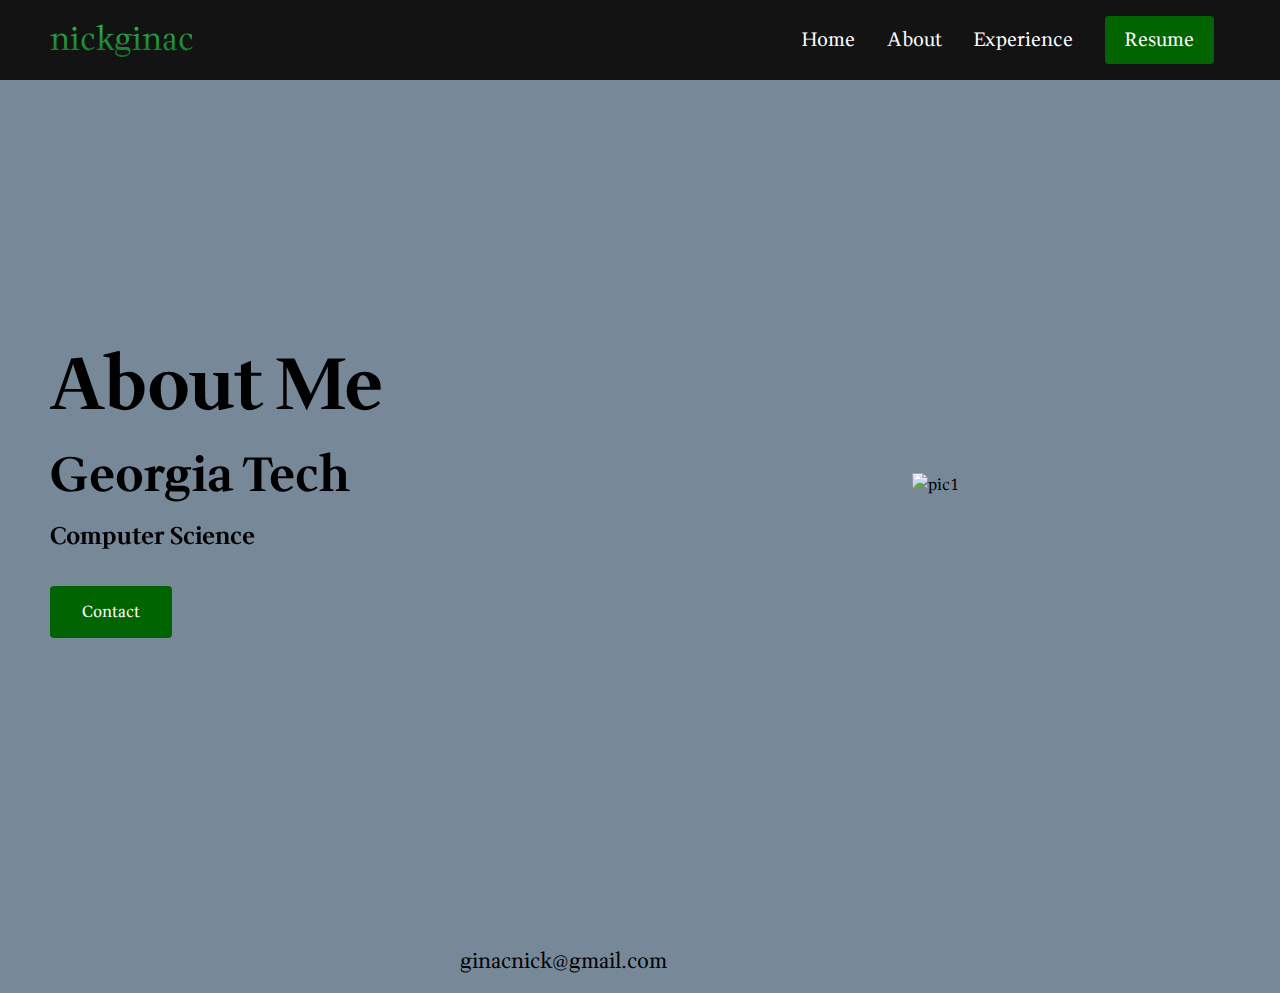
==== about.html @ 01408dff "created about and experience page" ====
<!DOCTYPE html>
<html lang="en">
<head>
    <meta charset="UTF-8">
    <meta name="viewport" content="width=device-width, initial-scale=1.0">
    <title>nickginacsite</title>
    <link rel="stylesheet" href="styles.css">
    <link
      rel="stylesheet"
      href="https://use.fontawesome.com/releases/v5.14.0/css/all.css"
      integrity="sha384-HzLeBuhoNPvSl5KYnjx0BT+WB0QEEqLprO+NBkkk5gbc67FTaL7XIGa2w1L0Xbgc"
      crossorigin="anonymous"
    />
    <link rel="preconnect" href="https://fonts.googleapis.com">
<link rel="preconnect" href="https://fonts.gstatic.com" crossorigin>
<link href="https://fonts.googleapis.com/css2?family=Arsenal+SC:ital,wght@0,400;0,700;1,400;1,700&family=Wittgenstein:ital,wght@0,400..900;1,400..900&display=swap" rel="stylesheet">
</head>
    <body>
        <nav class="navbar">
            <div class="navbar__container">
               <a href="/" id="navbar__logo">nickginac</a>
                <div class="navbar__toggle" id="mobile-menu">
                    <span class="bar"></span>
                    <span class="bar"></span>
                    <span class="bar"></span>
                </div>
                <ul class="navbar__menu">
                    <li class="navbar__item">
                        <a href="/index.html" class="navbar__links">Home</a>
                    </li>
                    <li class="navbar__item">
                        <a href="/about.html" class="navbar__links">About</a>
                    </li>
                    <li class="navbar__item">
                        <a href="/experience.html" class="navbar__links">Experience</a>
                    </li>
                    <li class="navbar__btn">
                        <a href="/" class="button">Resume</a>
                    </li>
                </ul>
            </div>
        </nav>

        <div class="main">
            <div class="main__container">
                <div class="main__content">
                    <h1>About Me</h1>
                    <h2>Georgia Tech</h2>
                    <h3>Computer Science</h3>
                    <button class="main__btn"><a href="/">Contact</a></button>
                </div>
                <div class="main__img--container">
                    <img src="images/pic2.png" alt="pic1" id="main__img">
                </div>
            </div>
        </div>

        <div class="footer__container">
            <div class="social__media">
                <div class="social__media--wrap">
                    <p class="email">ginacnick@gmail.com</p>
                    <div class="social__icons">
                        <a href="/" class="social__icon--link" target="_blank"><i class="fab fa-linkedin"></i></a>
                    </div>
                </div>
            </div>
        </div>

        <script src="app.js"></script>
    </body>
</html>
---- styles.css ----
* {
    box-sizing: border-box;
    margin: 0;
    padding: 0;
    font-family: "Wittgenstein", serif;
  }
  
  .navbar {
    background: #131313;
    height: 80px;
    display: flex;
    justify-content: center;
    align-items: center;
    font-size: 1.2rem;
    position: sticky;
    top: 0;
    z-index: 999;
  }
  
  .navbar__container {
    display: flex;
    justify-content: space-between;
    height: 80px;
    z-index: 1;
    width: 100%;
    max-width: 1300px;
    margin-right: auto;
    margin-left: auto;
    padding-right: 50px;
    padding-left: 50px;
  }
  
  #navbar__logo {
    background-color: #006400;
    background-image: linear-gradient(to top, #004400 0%, #46e074 100%);
    background-size: 100%;
    -webkit-background-clip: text;
    -moz-background-clip: text;
    -webkit-text-fill-color: transparent;
    -moz-text-fill-color: transparent;
    display: flex;
    align-items: center;
    cursor: pointer;
    text-decoration: none;
    font-size: 2rem;
  }
  
  .fa-gem {
    margin-right: 0.5rem;
  }
  
  .navbar__menu {
    display: flex;
    align-items: center;
    list-style: none;
    text-align: center;
  }
  
  .navbar__item {
    height: 80px;
  }
  
  .navbar__links {
    color: #fff;
    display: flex;
    align-items: center;
    justify-content: center;
    text-decoration: none;
    padding: 0 1rem;
    height: 100%;
  }
  
  .navbar__btn {
    display: flex;
    justify-content: center;
    align-items: center;
    padding: 0 1rem;
    width: 100%;
  }
  
  .button {
    display: flex;
    justify-content: center;
    align-items: center;
    text-decoration: none;
    padding: 10px 20px;
    height: 100%;
    width: 100%;
    border: none;
    outline: none;
    border-radius: 4px;
    background: #006400;
    color: #fff;
  }
  
  .button:hover {
    background: #46e074;
    transition: all 0.3s ease;
  }
  
  .navbar__links:hover {
    color: #f77062;
    transition: all 0.3s ease;
  }
  
  @media screen and (max-width: 960px) {
    .navbar__container {
      display: flex;
      justify-content: space-between;
      height: 80px;
      z-index: 1;
      width: 100%;
      max-width: 1300px;
      padding: 0;
    }
  
    .navbar__menu {
      display: grid;
      grid-template-columns: auto;
      margin: 0;
      width: 100%;
      position: absolute;
      top: -1000px;
      opacity: 1;
      transition: all 0.5s ease;
      height: 50vh;
      z-index: -1;
    }
  
    .navbar__menu.active {
      background: #131313;
      top: 100%;
      opacity: 1;
      transition: all 0.5s ease;
      z-index: 99;
      height: 50vh;
      font-size: 1.6rem;
    }
  
    #navbar__logo {
      padding-left: 25px;
    }
  
    .navbar__toggle .bar {
      width: 25px;
      height: 3px;
      margin: 5px auto;
      transition: all 0.3s ease-in-out;
      background: #fff;
    }
  
    .navbar__item {
      width: 100%;
    }
  
    .navbar__links {
      text-align: center;
      padding: 2rem;
      width: 100%;
      display: table;
    }
  
    .navbar__btn {
      padding-bottom: 2rem;
    }
  
    .button {
      display: flex;
      justify-content: center;
      align-items: center;
      width: 80%;
      height: 80px;
      margin: 0;
    }
  
    #mobile-menu {
      position: absolute;
      top: 20%;
      right: 5%;
      transform: translate(5%, 20%);
    }
  
    .navbar__toggle .bar {
      display: block;
      cursor: pointer;
    }
  
    #mobile-menu.is-active .bar:nth-child(2) {
      opacity: 0;
    }
  
    #mobile-menu.is-active .bar:nth-child(1) {
      transform: translateY(8px) rotate(45deg);
    }
  
    #mobile-menu.is-active .bar:nth-child(3) {
      transform: translateY(-8px) rotate(-45deg);
    }
  }

  #main__img {
    height: 70%;
    width: 70%;
  }

  .main {
    background-color: lightslategray;
  }

  .main__container {
    display: grid;
    grid-template-columns: 1fr 1fr;
    align-items: center;
    justify-self: center;
    margin: 0 auto;
    height: 90vh;
    background-color: lightslategray;
    z-index: 1;
    width: 100%;
    max-width: 1300px;
    padding: 0 50px;
  }

  .main__content h1 {
    font-size: 4.5rem;
    background-color: #000;
    background-size: 100%;
    -webkit-background-clip: text;
    -moz-background-clip: text;
    -webkit-text-fill-color: transparent;
    -moz-text-fill-color: transparent;
  }

  .main__content h2 {
    font-size: 3rem;
    background-color: #000;
    background-size: 100%;
    -webkit-background-clip: text;
    -moz-background-clip: text;
    -webkit-text-fill-color: transparent;
    -moz-text-fill-color: transparent;
  }

  .main__content h3 {
    font-size: 1.5rem;
    background-color: #000;
    background-size: 100%;
    -webkit-background-clip: text;
    -moz-background-clip: text;
    -webkit-text-fill-color: transparent;
    -moz-text-fill-color: transparent;
    margin-top: 0.35rem;
  }

  .main__btn {
    font-size: 1rem;
    background-color: #006400;
    padding: 14px 32px;
    border: none;
    border-radius: 4px;
    color: #fff;
    margin-top: 2rem;
    cursor: pointer;
    position: relative;
    transition: all 0.35s;
    outline: none;
  }

  .main__btn a {
    position: relative;
    z-index: 2;
    color: #fff;
    text-decoration: none;
  }

  .main__btn:after {
    position: absolute;
    content: '';
    top: 0;
    left: 0;
    width: 0;
    height: 100%;
    background: #46e074;
    transition: all 0.35s;
    border-radius: 4px;
  }

  .main__btn:hover {
    color: #fff;
  }

  .main__btn:hover:after {
    width: 100%;
  }

  .main__img--container {
    text-align: center;
  }

  @media screen and (max-width: 768px) {
    .main__container {
      display: grid;
      grid-template-columns: auto;
      align-items: center;
      justify-self: center;
      width: 100%;
      margin: 0 auto;
      height: 90vh;
    }

    .main__content {
      text-align: center;
      margin-bottom: 4rem;
    }

    .main__content h1 {
      font-size: 3.5rem;
      margin-top: 2rem;
    }

    .main__content h2 {
      font-size: 2rem;
      margin-top: 1rem;
    }

    .main__content h3 {
      font-size: 2rem;
      margin-top: 1rem;
    }
  }

  @media screen and (max-width: 480px) {
    .main__content h1 {
      font-size: 2.5rem;
      margin-top: 0.5rem;
    }

    .main__content h2 {
      font-size: 1rem;
      margin-top: 0.5rem;
    }

    .main__content h3 {
      font-size: 1rem;
      margin-top: 0.5rem;
    }

    .main__btn {
      padding: 12px 36px;
      margin: 2.5rem 0;
    }
  }

  .footer__container {
    background-color:lightslategray;
    padding: 1rem 0;
    display: flex;
    flex-direction: column;
    justify-content: center;
    align-items: center;
  }

  .social__icon--link {
    color: #000;
    font-size: 40px;
  }

  .social__media {
    max-width: 1000px;
    width: 100%;
  }

  .social__media--wrap {
    display: flex;
    justify-content: space-between;
    align-items: center;
    width: 90%;
    max-width: 1000px;
    margin: 40px auto 0 auto
  }

  .social__icons {
    display: flex;
    justify-content: space-between;
    align-items: center;
    width: 240px;
  }

  .email {
    color: #000;
    font-size: 1.3rem;
    padding-left: 30%;
  }

  @media screen and (max-width: 820px) {
    .email {
      margin-top: 5rem;
    }

    .social__media--wrap {
      flex-direction: column;
    }
  }

  @media screen and (max-width: 480px) {
    .email {
      margin-top: 7rem;
    }

    .social__media--wrap {
      flex-direction: column;
    }
  }
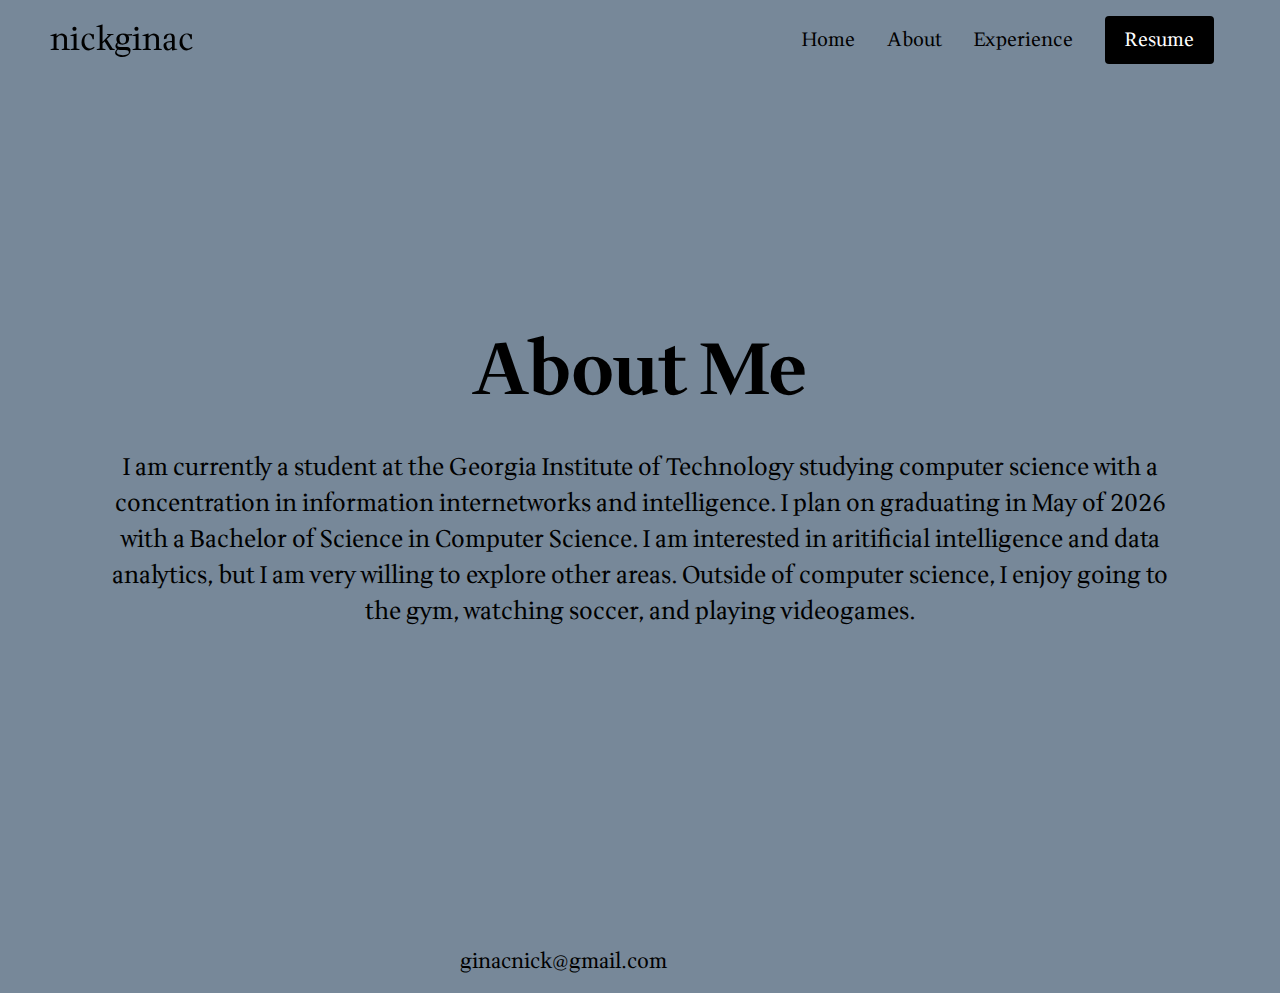
==== commit d241c923: "finished about page" ====
--- a/about.html
+++ b/about.html
@@ -42,15 +42,14 @@
         </nav>
 
         <div class="main">
-            <div class="main__container">
-                <div class="main__content">
+            <div class="about__container">
+                <div class="about__content">
                     <h1>About Me</h1>
-                    <h2>Georgia Tech</h2>
-                    <h3>Computer Science</h3>
-                    <button class="main__btn"><a href="/">Contact</a></button>
-                </div>
-                <div class="main__img--container">
-                    <img src="images/pic2.png" alt="pic1" id="main__img">
+                    <p>I am currently a student at the Georgia Institute of Technology studying computer science with a concentration
+                        in information internetworks and intelligence. I plan on graduating in May of 2026 with a Bachelor of Science in Computer Science.
+                        I am interested in aritificial intelligence and data analytics, but I am very willing to explore other areas. Outside of computer
+                        science, I enjoy going to the gym, watching soccer, and playing videogames.
+                    </p>
                 </div>
             </div>
         </div>
--- a/styles.css
+++ b/styles.css
@@ -6,7 +6,7 @@
   }
   
   .navbar {
-    background: #131313;
+    background: lightslategray;
     height: 80px;
     display: flex;
     justify-content: center;
@@ -31,8 +31,7 @@
   }
   
   #navbar__logo {
-    background-color: #006400;
-    background-image: linear-gradient(to top, #004400 0%, #46e074 100%);
+    background-color: #000;
     background-size: 100%;
     -webkit-background-clip: text;
     -moz-background-clip: text;
@@ -61,7 +60,7 @@
   }
   
   .navbar__links {
-    color: #fff;
+    color: #000;
     display: flex;
     align-items: center;
     justify-content: center;
@@ -89,17 +88,17 @@
     border: none;
     outline: none;
     border-radius: 4px;
-    background: #006400;
+    background: #000;
     color: #fff;
   }
   
   .button:hover {
-    background: #46e074;
+    background: #2847cf;
     transition: all 0.3s ease;
   }
   
   .navbar__links:hover {
-    color: #f77062;
+    color: #2847cf;
     transition: all 0.3s ease;
   }
   
@@ -221,6 +220,19 @@
     padding: 0 50px;
   }
 
+  .about__container {
+    display: grid;
+    align-items: center;
+    justify-self: center;
+    margin: 0 auto;
+    height: 90vh;
+    background-color: lightslategray;
+    z-index: 1;
+    width: 100%;
+    max-width: 1300px;
+    padding: 0 50px;
+  }
+
   .main__content h1 {
     font-size: 4.5rem;
     background-color: #000;
@@ -229,6 +241,23 @@
     -moz-background-clip: text;
     -webkit-text-fill-color: transparent;
     -moz-text-fill-color: transparent;
+  }
+
+  .about__content h1 {
+    font-size: 4.5rem;
+    background-color: #000;
+    background-size: 100%;
+    -webkit-background-clip: text;
+    -moz-background-clip: text;
+    -webkit-text-fill-color: transparent;
+    -moz-text-fill-color: transparent;
+    text-align: center;
+  }
+
+  .about__content p {
+    text-align: center;
+    margin: 1.5rem 3rem;
+    font-size: 1.5rem;
   }
 
   .main__content h2 {
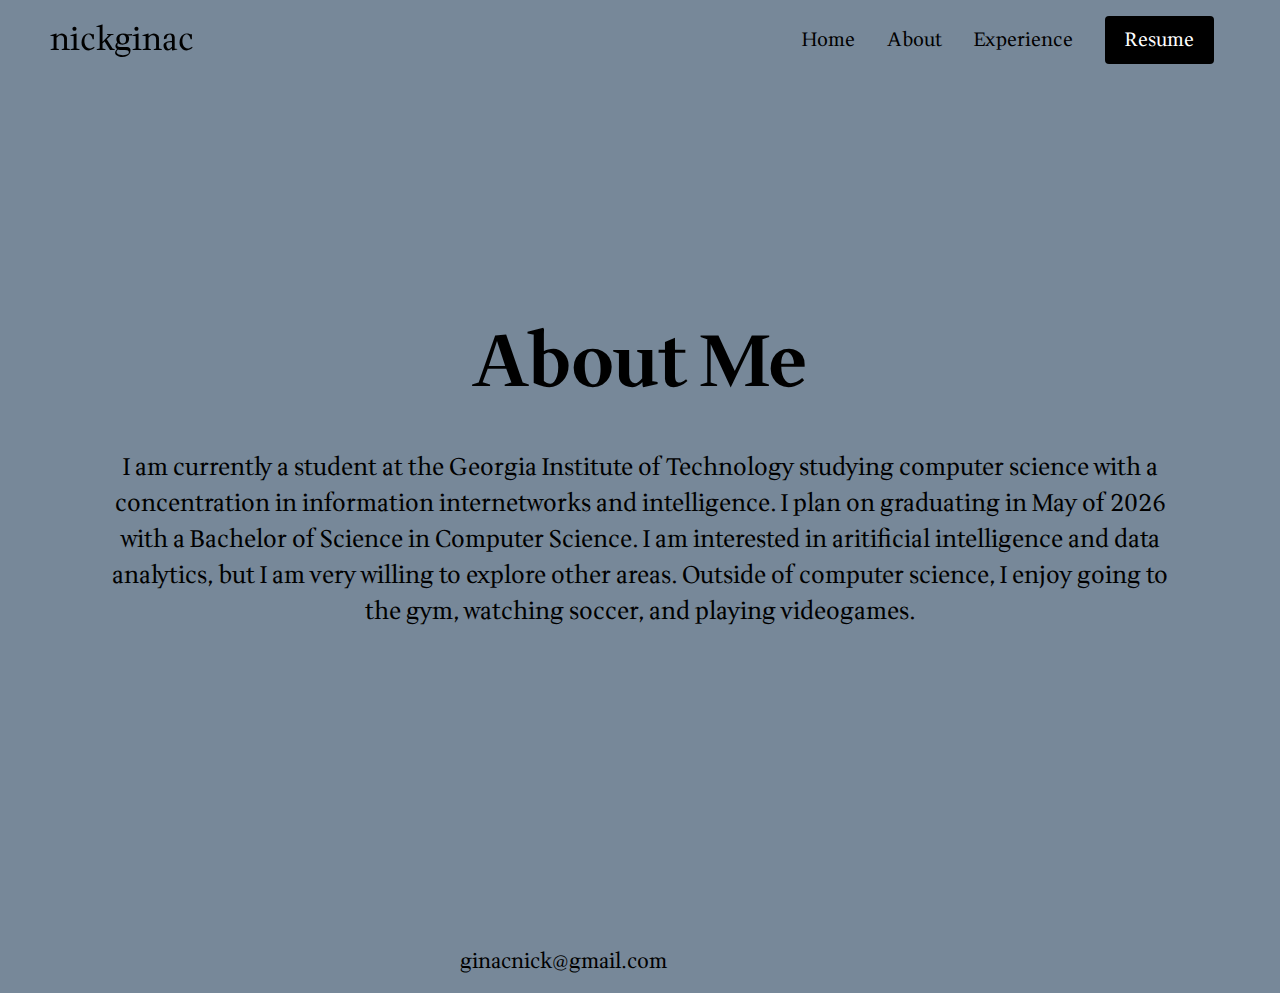
==== commit 3b38ce0b: "fixed linkedIn link" ====
--- a/about.html
+++ b/about.html
@@ -59,7 +59,7 @@
                 <div class="social__media--wrap">
                     <p class="email">ginacnick@gmail.com</p>
                     <div class="social__icons">
-                        <a href="/" class="social__icon--link" target="_blank"><i class="fab fa-linkedin"></i></a>
+                        <a href="https://www.linkedin.com/in/nicholas-ginac-770935250/" class="social__icon--link" target="_blank"><i class="fab fa-linkedin"></i></a>
                     </div>
                 </div>
             </div>
--- a/styles.css
+++ b/styles.css
@@ -233,6 +233,29 @@
     padding: 0 50px;
   }
 
+  .exp__container {
+    display: grid;
+    align-items: center;
+    justify-self: center;
+    margin: 0 auto;
+    height: 90vh;
+    background-color: lightslategray;
+    z-index: 1;
+    width: 100%;
+    max-width: 1300px;
+    padding: 0 50px;
+  }
+
+  .exp__content h1 {
+    font-size: 4.5rem;
+    background-color: #000;
+    background-size: 100%;
+    -webkit-background-clip: text;
+    -moz-background-clip: text;
+    -webkit-text-fill-color: transparent;
+    -moz-text-fill-color: transparent;
+  }
+
   .main__content h1 {
     font-size: 4.5rem;
     background-color: #000;
@@ -256,8 +279,9 @@
 
   .about__content p {
     text-align: center;
-    margin: 1.5rem 3rem;
+    margin: 2rem 3rem;
     font-size: 1.5rem;
+
   }
 
   .main__content h2 {
@@ -281,46 +305,7 @@
     margin-top: 0.35rem;
   }
 
-  .main__btn {
-    font-size: 1rem;
-    background-color: #006400;
-    padding: 14px 32px;
-    border: none;
-    border-radius: 4px;
-    color: #fff;
-    margin-top: 2rem;
-    cursor: pointer;
-    position: relative;
-    transition: all 0.35s;
-    outline: none;
-  }
-
-  .main__btn a {
-    position: relative;
-    z-index: 2;
-    color: #fff;
-    text-decoration: none;
-  }
-
-  .main__btn:after {
-    position: absolute;
-    content: '';
-    top: 0;
-    left: 0;
-    width: 0;
-    height: 100%;
-    background: #46e074;
-    transition: all 0.35s;
-    border-radius: 4px;
-  }
-
-  .main__btn:hover {
-    color: #fff;
-  }
-
-  .main__btn:hover:after {
-    width: 100%;
-  }
+
 
   .main__img--container {
     text-align: center;
@@ -374,10 +359,6 @@
       margin-top: 0.5rem;
     }
 
-    .main__btn {
-      padding: 12px 36px;
-      margin: 2.5rem 0;
-    }
   }
 
   .footer__container {
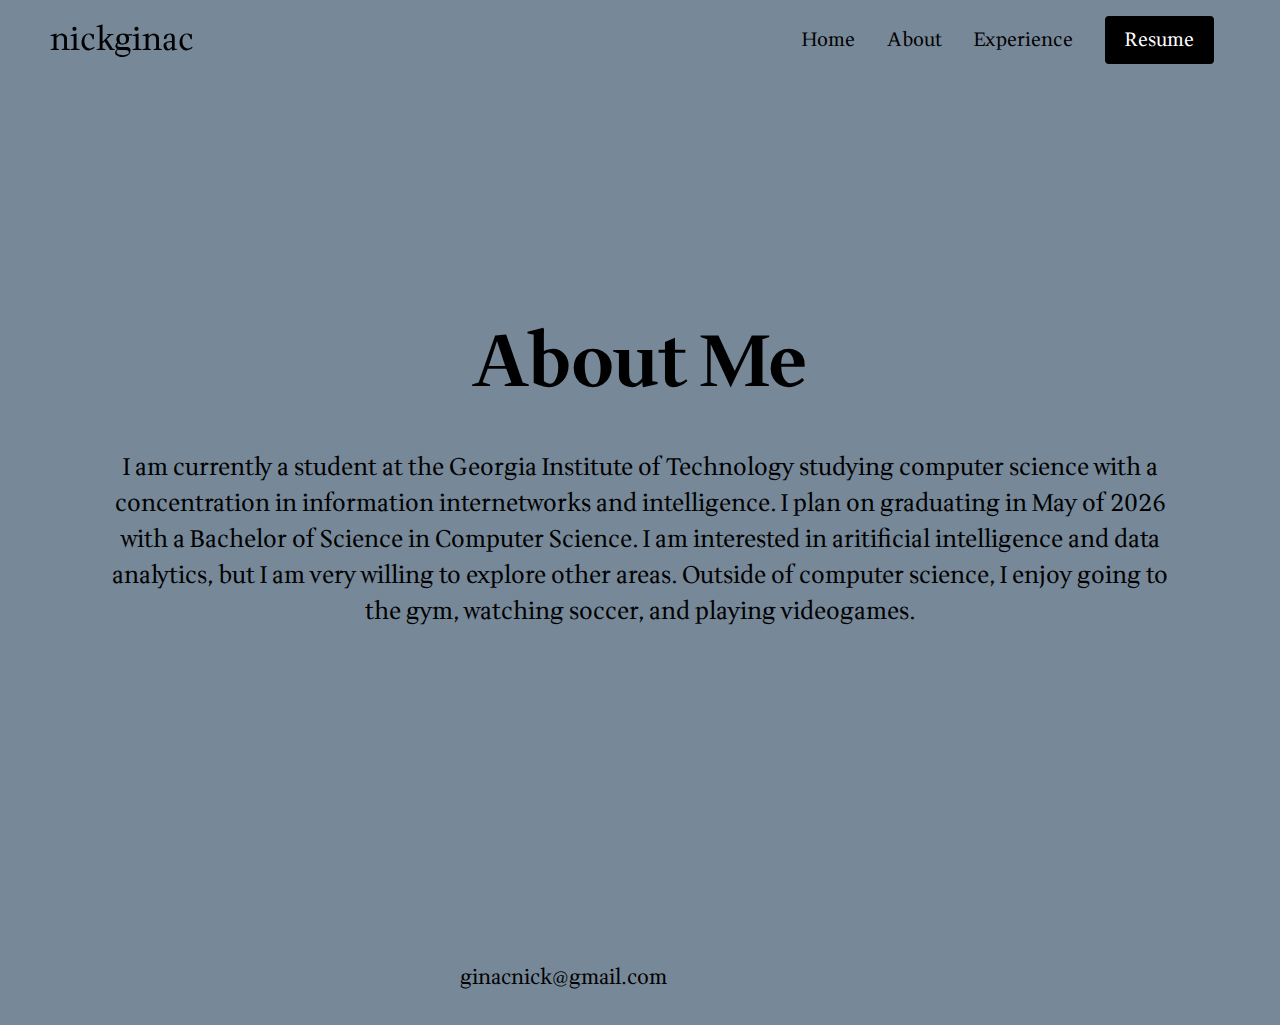
==== commit 4dbcd1bd: "made resume link functional" ====
--- a/about.html
+++ b/about.html
@@ -35,7 +35,7 @@
                         <a href="/experience.html" class="navbar__links">Experience</a>
                     </li>
                     <li class="navbar__btn">
-                        <a href="/" class="button">Resume</a>
+                        <a href="/Resume.pdf" class="button">Resume</a>
                     </li>
                 </ul>
             </div>
--- a/styles.css
+++ b/styles.css
@@ -234,7 +234,7 @@
   }
 
   .exp__container {
-    display: grid;
+    display: block;
     align-items: center;
     justify-self: center;
     margin: 0 auto;
@@ -254,6 +254,29 @@
     -moz-background-clip: text;
     -webkit-text-fill-color: transparent;
     -moz-text-fill-color: transparent;
+    padding-top: 6rem;
+  }
+
+  .exp__content h2 {
+    font-size: 2rem;
+    background-color: #000;
+    background-size: 100%;
+    -webkit-background-clip: text;
+    -moz-background-clip: text;
+    -webkit-text-fill-color: transparent;
+    -moz-text-fill-color: transparent;
+    padding-top: 2rem;
+  }
+
+  .exp__content h3 {
+    font-size: 2rem;
+    background-color: #000;
+    background-size: 100%;
+    -webkit-background-clip: text;
+    -moz-background-clip: text;
+    -webkit-text-fill-color: transparent;
+    -moz-text-fill-color: transparent;
+    padding-top: 2rem;
   }
 
   .main__content h1 {
@@ -363,7 +386,7 @@
 
   .footer__container {
     background-color:lightslategray;
-    padding: 1rem 0;
+    padding: 2rem 0;
     display: flex;
     flex-direction: column;
     justify-content: center;
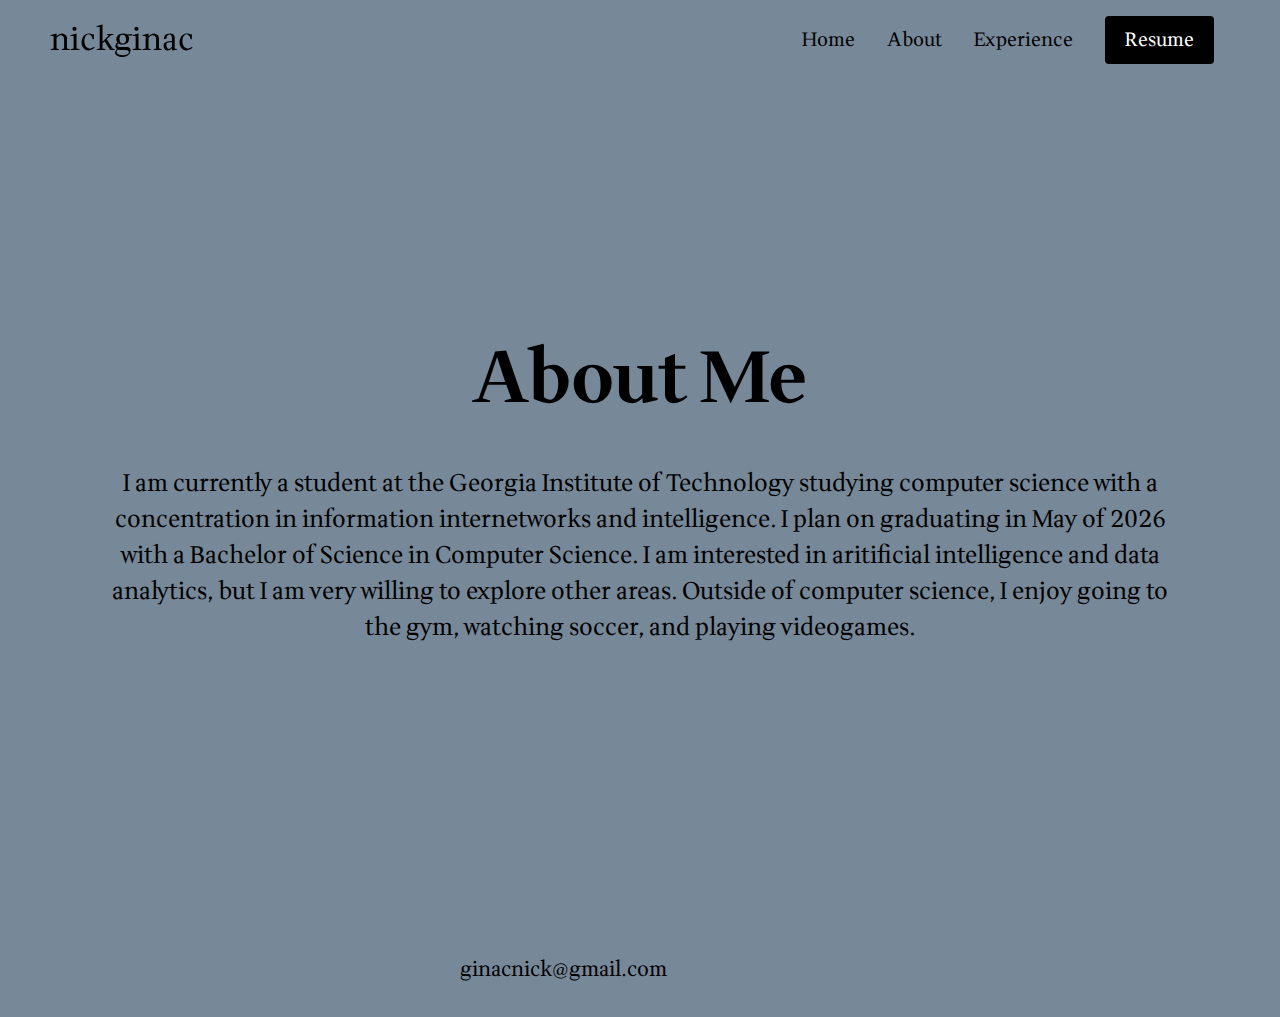
==== commit 3660167c: "updated navbar links" ====
--- a/about.html
+++ b/about.html
@@ -26,16 +26,16 @@
                 </div>
                 <ul class="navbar__menu">
                     <li class="navbar__item">
-                        <a href="/index.html" class="navbar__links">Home</a>
+                        <a href="https://nickginac.github.io/nickginacsite/index.html" class="navbar__links">Home</a>
                     </li>
                     <li class="navbar__item">
-                        <a href="/about.html" class="navbar__links">About</a>
+                        <a href="/" class="navbar__links">About</a>
                     </li>
                     <li class="navbar__item">
-                        <a href="/experience.html" class="navbar__links">Experience</a>
+                        <a href="https://nickginac.github.io/nickginacsite/experience.html" class="navbar__links">Experience</a>
                     </li>
                     <li class="navbar__btn">
-                        <a href="/Resume.pdf" class="button">Resume</a>
+                        <a href="https://nickginac.github.io/nickginacsite/Resume.pdf" class="button">Resume</a>
                     </li>
                 </ul>
             </div>
--- a/styles.css
+++ b/styles.css
@@ -302,7 +302,7 @@
 
   .about__content p {
     text-align: center;
-    margin: 2rem 3rem;
+    margin: 2rem 3rem 0 3rem;
     font-size: 1.5rem;
 
   }
@@ -409,7 +409,16 @@
     align-items: center;
     width: 90%;
     max-width: 1000px;
-    margin: 40px auto 0 auto
+    margin: 2rem auto 0 auto
+  }
+
+  .social__media--wrap__exp {
+    display: flex;
+    justify-content: space-between;
+    align-items: center;
+    width: 90%;
+    max-width: 1000px;
+    margin: 10rem auto 0 auto
   }
 
   .social__icons {
